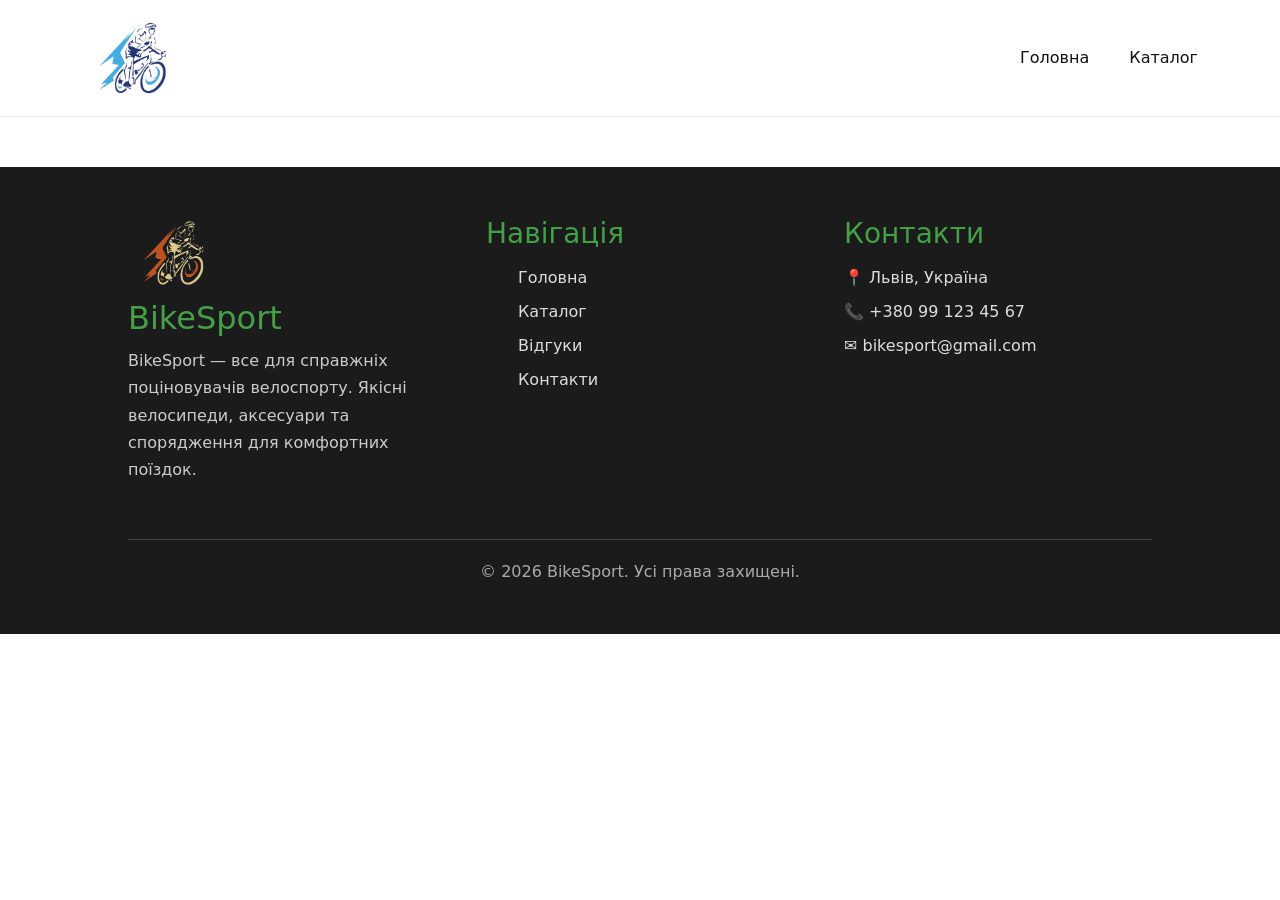
==== catalog.html @ 532276a2 "кнопки посилання" ====
<!DOCTYPE html>
<html lang="uk">

<head>
  <meta charset="UTF-8" />
  <meta name="viewport" content="width=device-width, initial-scale=1.0" />
  <title>Навігація</title>
  <link rel="stylesheet" href="./index.css" />
  <!-- Bootstrap CSS -->
  <link href="https://cdn.jsdelivr.net/npm/bootstrap@5.3.8/dist/css/bootstrap.min.css" rel="stylesheet" />
</head>

<body>
  <nav class="custom-navbar">
    <div class="container">
      <div class="row align-items-center">
        <!-- Logo -->
        <div class="col-6 col-md-4">
          <a href="#" class="logo">
            <img src="./imges/logo.png" alt="">
          </a>
        </div>

        <!-- Desktop Navigation -->
        <div class="col-6 col-md-8 d-flex justify-content-end align-items-center">
          <ul class="nav-links d-none d-md-flex">
            <li><a href="./index.html">Головна</a></li>
            <li><a href="./catalog.html">Каталог</a></li>
          </ul>

          <!-- Mobile Menu Button -->
          <button class="menu-btn d-md-none" type="button" data-bs-toggle="collapse" data-bs-target="#mobileMenu"
            aria-expanded="false" aria-label="Відкрити меню">
            ☰
          </button>
        </div>
      </div>

      <!-- Mobile Menu -->
      <div class="collapse d-md-none" id="mobileMenu">
        <ul class="mobile-links">
          <li><a href="./index.html">Головна</a></li>
            <li><a href="./catalog.html">Каталог</a></li>
        </ul>
      </div>
    </div>
  </nav>

 

<footer class="footer">
    <div class="footer-container">

        <div class="footer-logo">
            <img src="./imges/logo.png" alt="BikeSport">
            <h2>BikeSport</h2>
            <p>
                BikeSport — все для справжніх поціновувачів велоспорту.
                Якісні велосипеди, аксесуари та спорядження для комфортних поїздок.
            </p>
        </div>

        <div class="footer-links">
            <h3>Навігація</h3>
            <ul>
              <li><a href="./index.html">Головна</a></li>
                <li><a href="./catalog.html">Каталог</a></li>
                <li><a href="./index.html#reviews">Відгуки</a></li>
                <li><a href="./index.html#contact">Контакти</a></li>
            </ul>
        </div>

        <div class="footer-contact">
            <h3>Контакти</h3>
            <p>📍 Львів, Україна</p>
            <p>📞 +380 99 123 45 67</p>
            <p>✉ bikesport@gmail.com</p>
        </div>

    </div>

    <div class="footer-bottom">
        © 2026 BikeSport. Усі права захищені.
    </div>
</footer>


  <!-- Bootstrap JS -->
  <script src="https://cdn.jsdelivr.net/npm/bootstrap@5.3.8/dist/js/bootstrap.bundle.min.js"></script>
</body>

</html>
---- index.css ----
* {
  margin: 0;
  padding: 0;
  box-sizing: border-box;
}

body {
  font-family: Arial, Helvetica, sans-serif;
  background: #f5f5f5;
}

.custom-navbar {
  background: #fff;
  border-bottom: 1px solid #e9e9e9;
  padding: 18px 0;
}

.logo {
  text-decoration: none;
  color: #111;
  font-size: 1.6rem;
  font-weight: 700;
  letter-spacing: 1px;
}

.nav-links {
  display: flex;
  align-items: center;
  justify-content: flex-end;
  gap: 40px;
  margin: 0;
  padding: 0;
  list-style: none;
}

.nav-links a {
  color: #111;
  text-decoration: none;
  font-size: 16px;
  font-weight: 500;
  position: relative;
  transition: 0.3s;
}

.nav-links a::after {
  content: "";
  position: absolute;
  left: 0;
  bottom: -6px;
  width: 0;
  height: 2px;
  background: #111;
  transition: 0.3s;
}

.nav-links a:hover::after {
  width: 100%;
}

.menu-btn {
  background: none;
  border: none;
  font-size: 30px;
  color: #111;
  cursor: pointer;
}

.mobile-links {
  list-style: none;
  margin: 15px 0 0;
  padding: 15px 0 0;
  border-top: 1px solid #ececec;
}

.mobile-links li {
  padding: 12px 0;
}

.mobile-links a {
  text-decoration: none;
  color: #111;
  font-size: 16px;
  display: block;
}

.mobile-links a:hover {
  padding-left: 10px;
  transition: 0.3s;
}

.hero {
  min-height: 90vh;
  display: flex;
  align-items: flex-start;

  background: linear-gradient(rgba(0, 0, 0, 0.45), rgba(0, 0, 0, 0.45)),
    url("./imges/heroo.avif");

  background-size: cover;
  background-position: center;
  background-repeat: no-repeat;
}

.hero-content {
  max-width: 650px;
  color: #fff;
  padding-top: 110px;
}

.hero-subtitle {
  display: inline-block;
  font-size: 0.95rem;
  letter-spacing: 2px;
  text-transform: uppercase;
  margin-bottom: 20px;
  color: #f2f2f2;
}

.hero-content h1 {
  font-size: clamp(3rem, 6vw, 5rem);
  line-height: 1.1;
  font-weight: 700;
  margin-bottom: 25px;
}

.hero-content p {
  font-size: 1.15rem;
  line-height: 1.8;
  color: #ececec;
  margin-bottom: 40px;
  max-width: 520px;
}

.hero-buttons {
  display: flex;
  gap: 18px;
  flex-wrap: wrap;
}

.btn-primary-custom {
  padding: 15px 34px;
  background: #ffffff;
  color: #111;
  border-radius: 40px;
  text-decoration: none;
  font-weight: 600;
  transition: 0.3s;
}

.btn-primary-custom:hover {
  background: #d9d9d9;
}

.btn-secondary-custom {
  padding: 15px 34px;
  border: 2px solid #fff;
  color: #fff;
  border-radius: 40px;
  text-decoration: none;
  font-weight: 600;
  transition: 0.3s;
}

.btn-secondary-custom:hover {
  background: #fff;
  color: #111;
}

@media (max-width: 768px) {
  .hero {
    min-height: 75vh;
  }

  .hero-content {
    padding-top: 70px;
  }

  .hero-content h1 {
    font-size: 2.6rem;
  }

  .hero-buttons {
    flex-direction: column;
    align-items: flex-start;
  }
}

.logo img {
  width: auto;
  height: 80px;
}
.reviews{
    width:80%;
    max-width:900px;
    margin:50px auto;
}

.reviews h2{
    text-align:center;
    margin-bottom:30px;
    font-size:32px;
}

.review-card{
    display:flex;
    align-items:flex-start;
    gap:20px;
    background:#fff;
    padding:20px;
    margin-bottom:20px;
    border-radius:12px;
    box-shadow:0 5px 15px rgba(0,0,0,.1);
}

.avatar{
    width:80px;
    height:80px;
    border-radius:50%;
    object-fit:cover;
}

.review-content h3{
    margin-bottom:5px;
}

.stars{
    color:gold;
    font-size:22px;
    margin-bottom:10px;
}

.review-content p{
    color:#555;
    line-height:1.6;
}

@media(max-width:600px){
    .review-card{
        flex-direction:column;
        align-items:center;
        text-align:center;
    }
}
.footer{
    background:#1b1b1b;
    color:#fff;
    padding:50px 10%;
    margin-top:50px;
}

.footer-container{
    display:flex;
    justify-content:space-between;
    gap:50px;
    flex-wrap:wrap;
}

.footer-logo{
    flex:1;
    min-width:250px;
}

.footer-logo img{
    width:90px;
    margin-bottom:10px;
    filter: invert(1);
}

.footer-logo h2{
    color:#43a047;
    margin-bottom:10px;
}

.footer-logo p{
    line-height:1.7;
    color:#ccc;
}

.footer-links,
.footer-contact{
    flex:1;
    min-width:200px;
}

.footer h3{
    margin-bottom:15px;
    color:#43a047;
}

.footer-links ul{
    list-style:none;
}

.footer-links li{
    margin-bottom:10px;
}

.footer-links a{
    text-decoration:none;
    color:#ddd;
    transition:.3s;
}

.footer-links a:hover{
    color:#43a047;
}

.footer-contact p{
    margin-bottom:10px;
    color:#ddd;
}

.footer-bottom{
    text-align:center;
    margin-top:40px;
    padding-top:20px;
    border-top:1px solid #444;
    color:#aaa;
}

@media(max-width:768px){
    .footer-container{
        flex-direction:column;
        text-align:center;
    }

    .footer-logo img{
        margin:auto;
        display:block;
        margin-bottom:15px;
    }
}
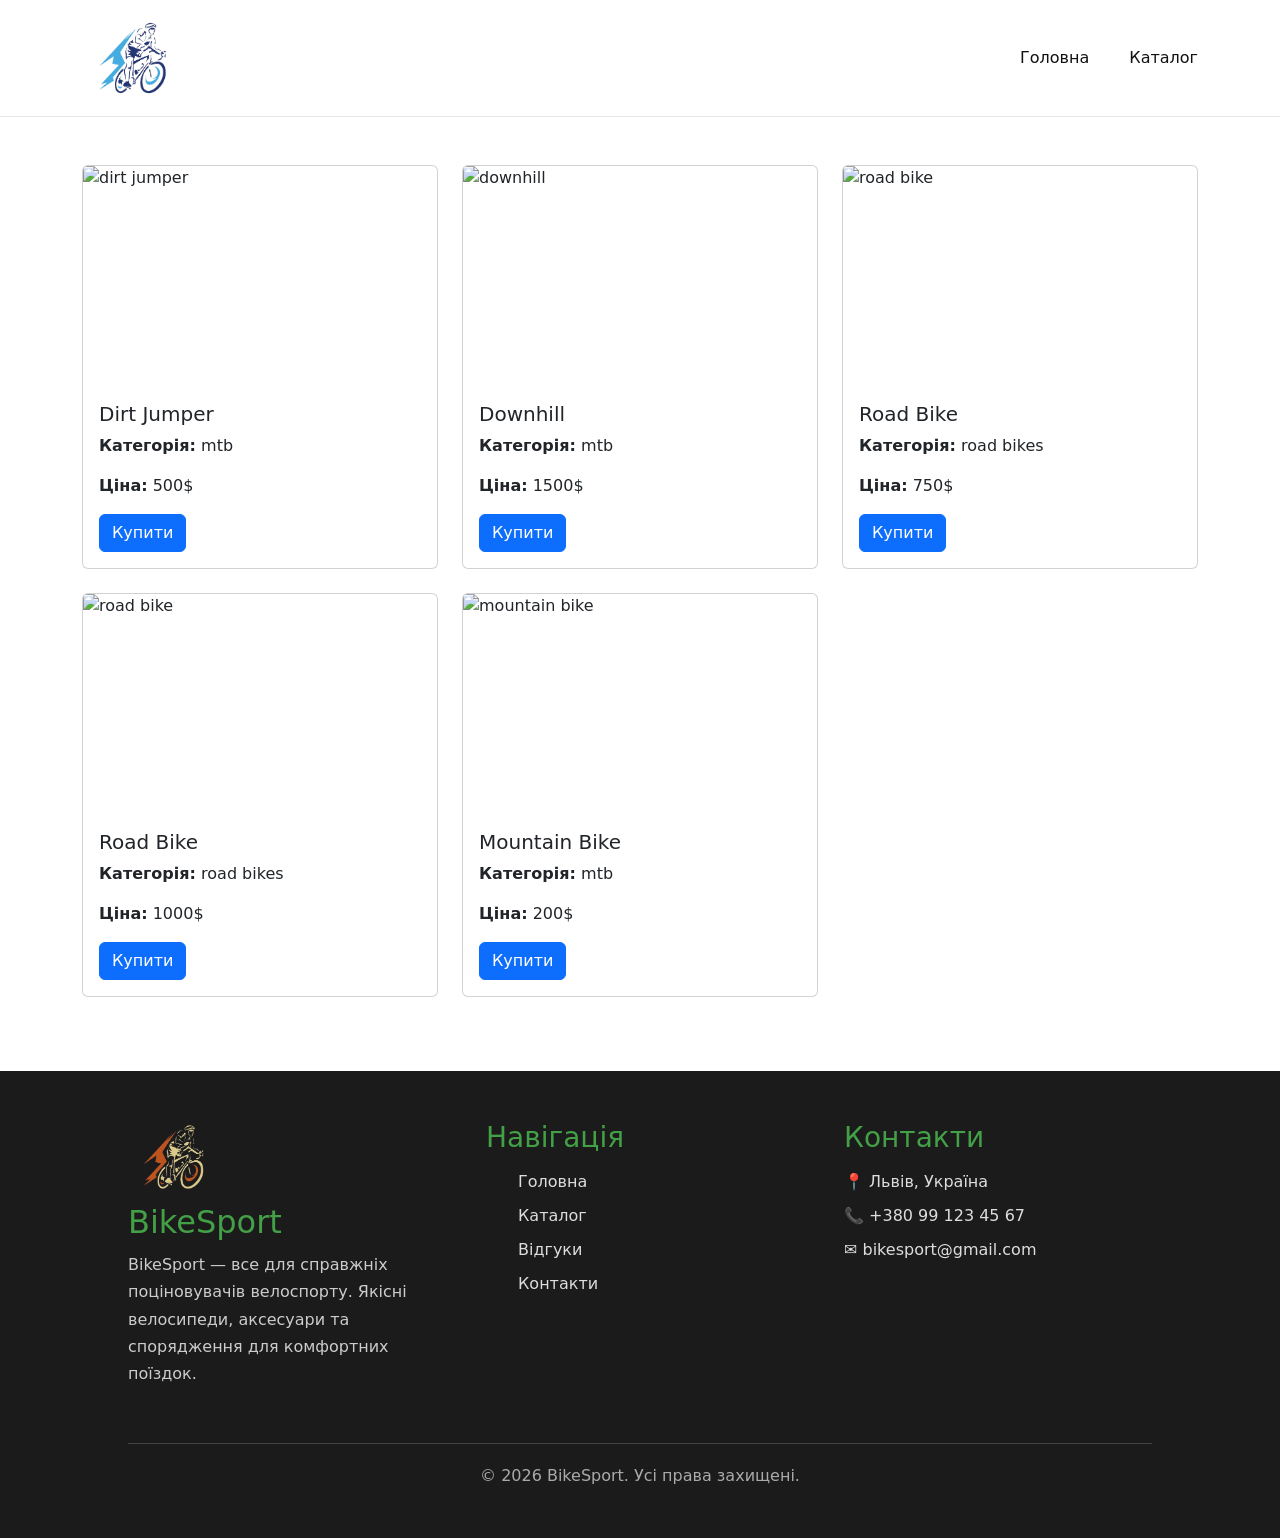
==== commit a8a9b02e: "save catalog" ====
--- a/catalog.html
+++ b/catalog.html
@@ -6,6 +6,7 @@
   <meta name="viewport" content="width=device-width, initial-scale=1.0" />
   <title>Навігація</title>
   <link rel="stylesheet" href="./index.css" />
+  <link rel="stylesheet" href="./catalog.css" />
   <!-- Bootstrap CSS -->
   <link href="https://cdn.jsdelivr.net/npm/bootstrap@5.3.8/dist/css/bootstrap.min.css" rel="stylesheet" />
 </head>
@@ -40,53 +41,56 @@
       <div class="collapse d-md-none" id="mobileMenu">
         <ul class="mobile-links">
           <li><a href="./index.html">Головна</a></li>
-            <li><a href="./catalog.html">Каталог</a></li>
+          <li><a href="./catalog.html">Каталог</a></li>
         </ul>
       </div>
     </div>
   </nav>
 
- 
+  <main class="container my-5">
+    <div class="row" id="products"></div>
+  </main>
 
-<footer class="footer">
+  <footer class="footer">
     <div class="footer-container">
 
-        <div class="footer-logo">
-            <img src="./imges/logo.png" alt="BikeSport">
-            <h2>BikeSport</h2>
-            <p>
-                BikeSport — все для справжніх поціновувачів велоспорту.
-                Якісні велосипеди, аксесуари та спорядження для комфортних поїздок.
-            </p>
-        </div>
+      <div class="footer-logo">
+        <img src="./imges/logo.png" alt="BikeSport">
+        <h2>BikeSport</h2>
+        <p>
+          BikeSport — все для справжніх поціновувачів велоспорту.
+          Якісні велосипеди, аксесуари та спорядження для комфортних поїздок.
+        </p>
+      </div>
 
-        <div class="footer-links">
-            <h3>Навігація</h3>
-            <ul>
-              <li><a href="./index.html">Головна</a></li>
-                <li><a href="./catalog.html">Каталог</a></li>
-                <li><a href="./index.html#reviews">Відгуки</a></li>
-                <li><a href="./index.html#contact">Контакти</a></li>
-            </ul>
-        </div>
+      <div class="footer-links">
+        <h3>Навігація</h3>
+        <ul>
+          <li><a href="./index.html">Головна</a></li>
+          <li><a href="./catalog.html">Каталог</a></li>
+          <li><a href="./index.html#reviews">Відгуки</a></li>
+          <li><a href="./index.html#contact">Контакти</a></li>
+        </ul>
+      </div>
 
-        <div class="footer-contact">
-            <h3>Контакти</h3>
-            <p>📍 Львів, Україна</p>
-            <p>📞 +380 99 123 45 67</p>
-            <p>✉ bikesport@gmail.com</p>
-        </div>
+      <div class="footer-contact">
+        <h3>Контакти</h3>
+        <p>📍 Львів, Україна</p>
+        <p>📞 +380 99 123 45 67</p>
+        <p>✉ bikesport@gmail.com</p>
+      </div>
 
     </div>
 
     <div class="footer-bottom">
-        © 2026 BikeSport. Усі права захищені.
+      © 2026 BikeSport. Усі права захищені.
     </div>
-</footer>
+  </footer>
 
 
   <!-- Bootstrap JS -->
   <script src="https://cdn.jsdelivr.net/npm/bootstrap@5.3.8/dist/js/bootstrap.bundle.min.js"></script>
+  <script src="./catalog.js"></script>
 </body>
 
 </html>
--- a/catalog.css
+++ b/catalog.css
@@ -0,0 +1,16 @@
+.card img{
+    height: 220px;
+    object-fit: cover;
+}
+
+.card{
+    transition: 0.3s;
+}
+
+.card:hover{
+    transform: scale(1.05);
+}
+
+.card-title{
+    text-transform: capitalize;
+}
